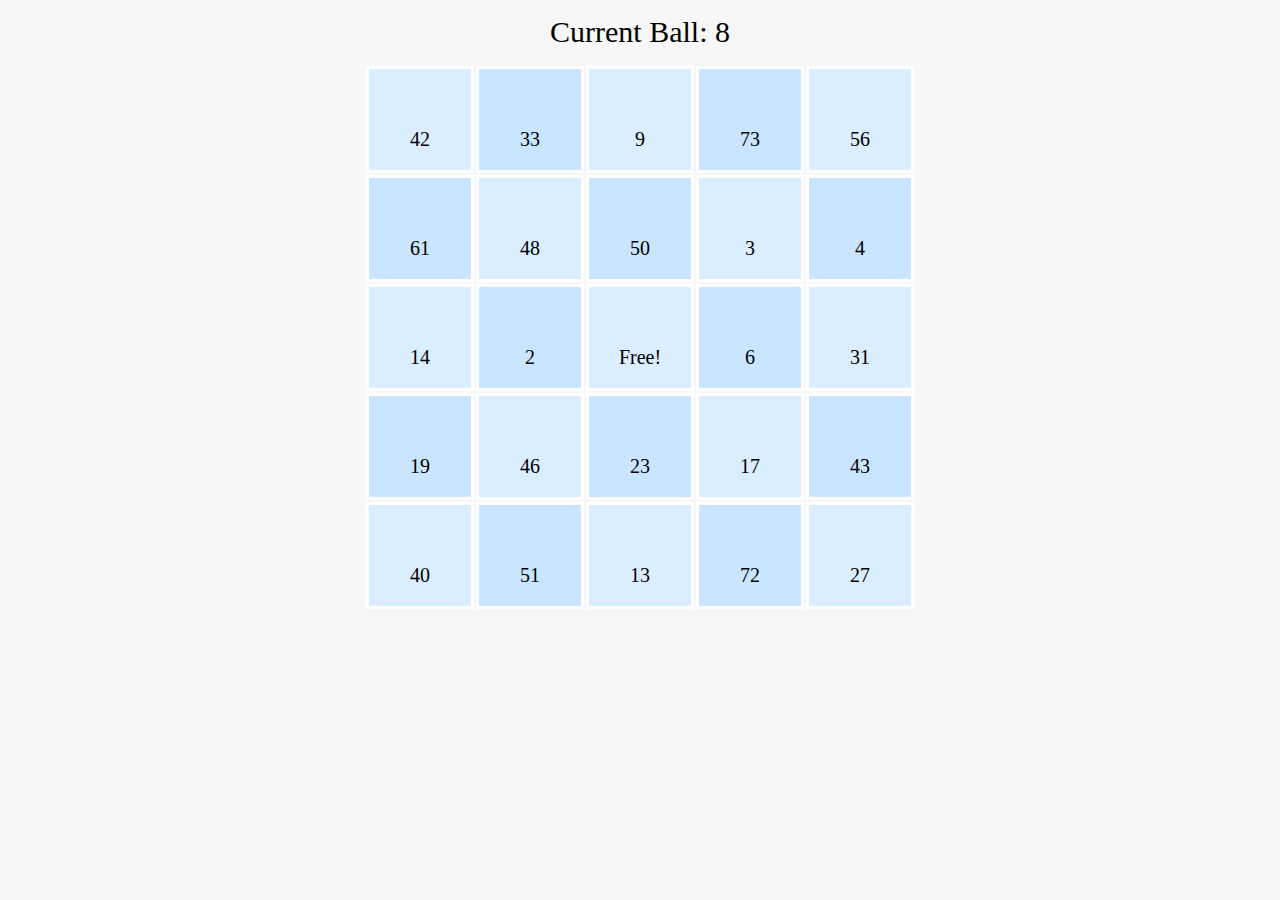
==== html/bingo.html @ e91d4c3d "object orienting" ====
<!DOCTYPE html>
<html>
<head>
	<title>Speed Bingo</title>

	<link rel="stylesheet" type="text/css" href="../css/reset.css">
	<link rel="stylesheet" type="text/css" href="../css/game-style.css">
</head>
<body>
	<div class="current-ball-label">Current Ball: <span id="current-ball"></span></div>
	<table>
	  <tr>
	    <td>d</td>
	    <td>s</td>
	    <td>f</td>
	    <td>s</td>
	    <td>f</td>
	  </tr>
	  <tr>
	    <td>d</td>
	    <td>s</td>
	    <td>f</td>
	    <td>s</td>
	    <td>f</td>
	  </tr>
	  <tr>
	    <td>d</td>
	    <td>s</td>
	    <td>Free!</td>
	    <td>s</td>
	    <td>f</td>
	  </tr>
	  <tr>
	    <td>d</td>
	    <td>s</td>
	    <td>f</td>
	    <td>s</td>
	    <td>f</td>
	  </tr>
	  <tr>
	    <td>d</td>
	    <td>s</td>
	    <td>f</td>
	    <td>s</td>
	    <td>f</td>
	  </tr>
	</table>
	<script type="text/javascript" src='../game-script.js'></script>
</body>
</html>
---- css/game-style.css ----
body {
	background-color: #f7f7f7;
}
header {

}
main {

}
td {
	width: 100px;
	height: 60px;
	border: 3px solid white;
	font-size: 20px;
	background-color: #bae3ff;
	text-align: center;
	padding-top: 40px;
}
h1 {
	padding-bottom: 100px;
}
table {
	margin: 0 auto;
}
.current-ball-label {
	font-size: 30px;
	text-align: center;
	margin: 15px 0;
}
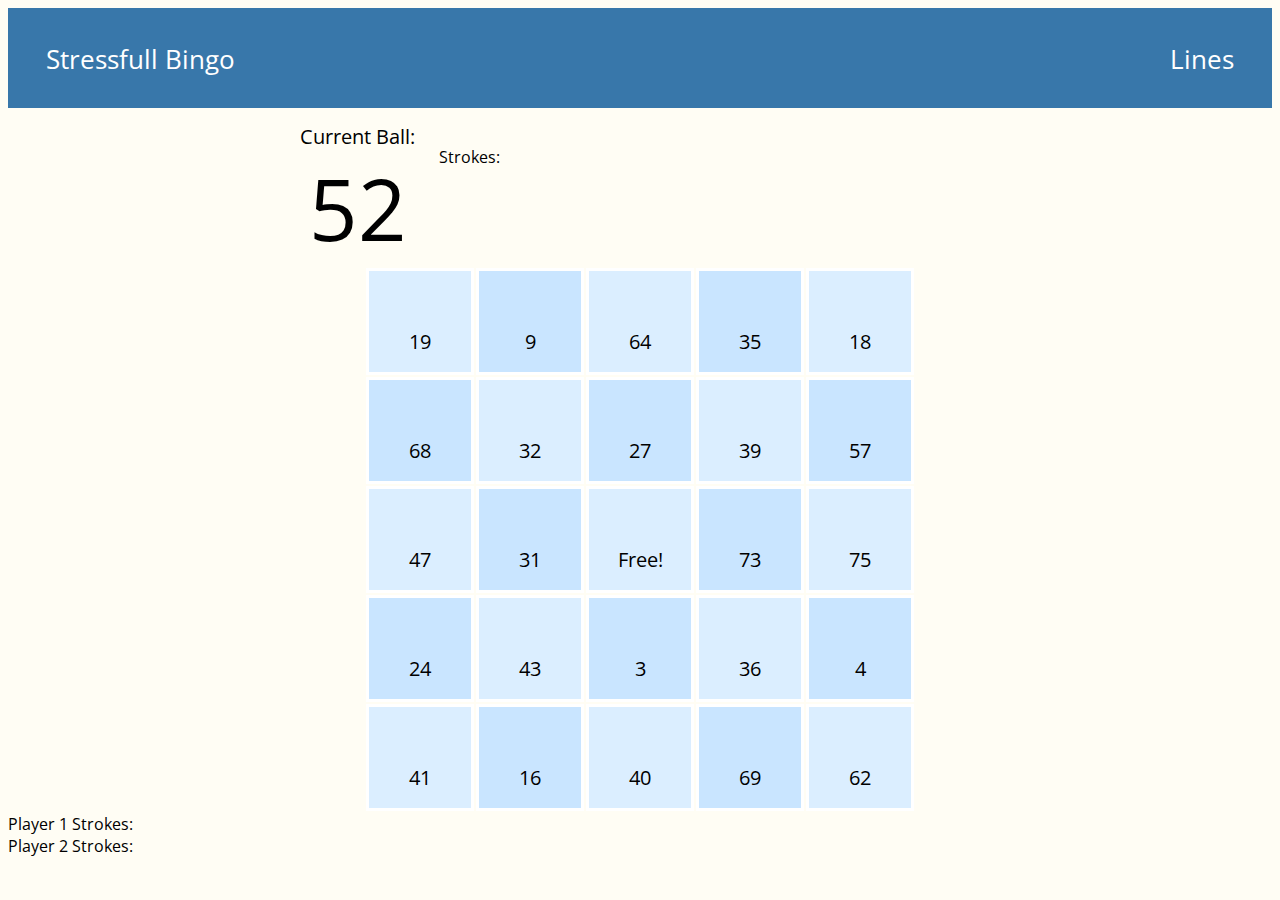
==== commit e2cb503d: "strokes div" ====
--- a/html/bingo.html
+++ b/html/bingo.html
@@ -2,12 +2,29 @@
 <html>
 <head>
 	<title>Speed Bingo</title>
+	<link href="https://fonts.googleapis.com/css?family=Open+Sans:400,800" rel="stylesheet">
 
 	<link rel="stylesheet" type="text/css" href="../css/reset.css">
 	<link rel="stylesheet" type="text/css" href="../css/game-style.css">
 </head>
 <body>
-	<div class="current-ball-label">Current Ball: <span id="current-ball"></span></div>
+	<header>
+		<img class="single-ball" src="../images/single-ball.png" alt="">
+		<div class="left">
+			Stressfull Bingo
+		</div>
+		<div class="right">
+			Lines
+		</div>
+	</header>
+	<div class="current-container">
+		<div class="current-ball-container">
+			<div class="current-ball-label">Current Ball: </div>
+			<div id="current-ball"></div>
+		</div>
+		<div class="current-strokes-container">Strokes: <span id="current-strokes"></span></div>
+	</div>
+
 	<table>
 	  <tr>
 	    <td>d</td>
@@ -45,6 +62,10 @@
 	    <td>f</td>
 	  </tr>
 	</table>
+	<div class="scores">
+		<div>Player 1 Strokes: <span id="player1Strokes"></span></div>
+		<div>Player 2 Strokes: <span id="player2Strokes"></span></div>
+	</div>
 	<script type="text/javascript" src='../game-script.js'></script>
 </body>
 </html>--- a/css/game-style.css
+++ b/css/game-style.css
@@ -1,8 +1,11 @@
 body {
-	background-color: #f7f7f7;
+	background-color: #fffdf4;
+	font-family: 'Open Sans', sans-serif;
 }
 header {
-
+	color: #ffffff;
+	background-color: #3877aa;
+	height: 100px;
 }
 main {
 
@@ -22,8 +25,49 @@
 table {
 	margin: 0 auto;
 }
+.left {
+	float: left;
+	position: relative;
+	top: 33px;
+	left: 38px;
+
+}
+.right {
+	float: right;
+	position: relative;
+	top: 33px;
+	right: 38px;
+}
+.left, .right {
+	display: block;
+	font-size: 26px;
+}
+.single-ball {
+	float: left;
+	height: 65px;
+	position: relative;
+	top: 17px;
+	left: 23px;
+}
+.current-container {
+	position: relative;
+	left: 292px;
+}
+.current-ball-container {
+	display: inline-block;
+}
+.current-strokes-container {
+	display: inline;
+	position: relative;
+	top: -78px;
+	left: 20px;
+}
 .current-ball-label {
-	font-size: 30px;
+	font-size: 20px;
 	text-align: center;
-	margin: 15px 0;
+	margin: 15px 0 0 0;
 }
+#current-ball {
+	font-size: 85px;
+	text-align: center;
+}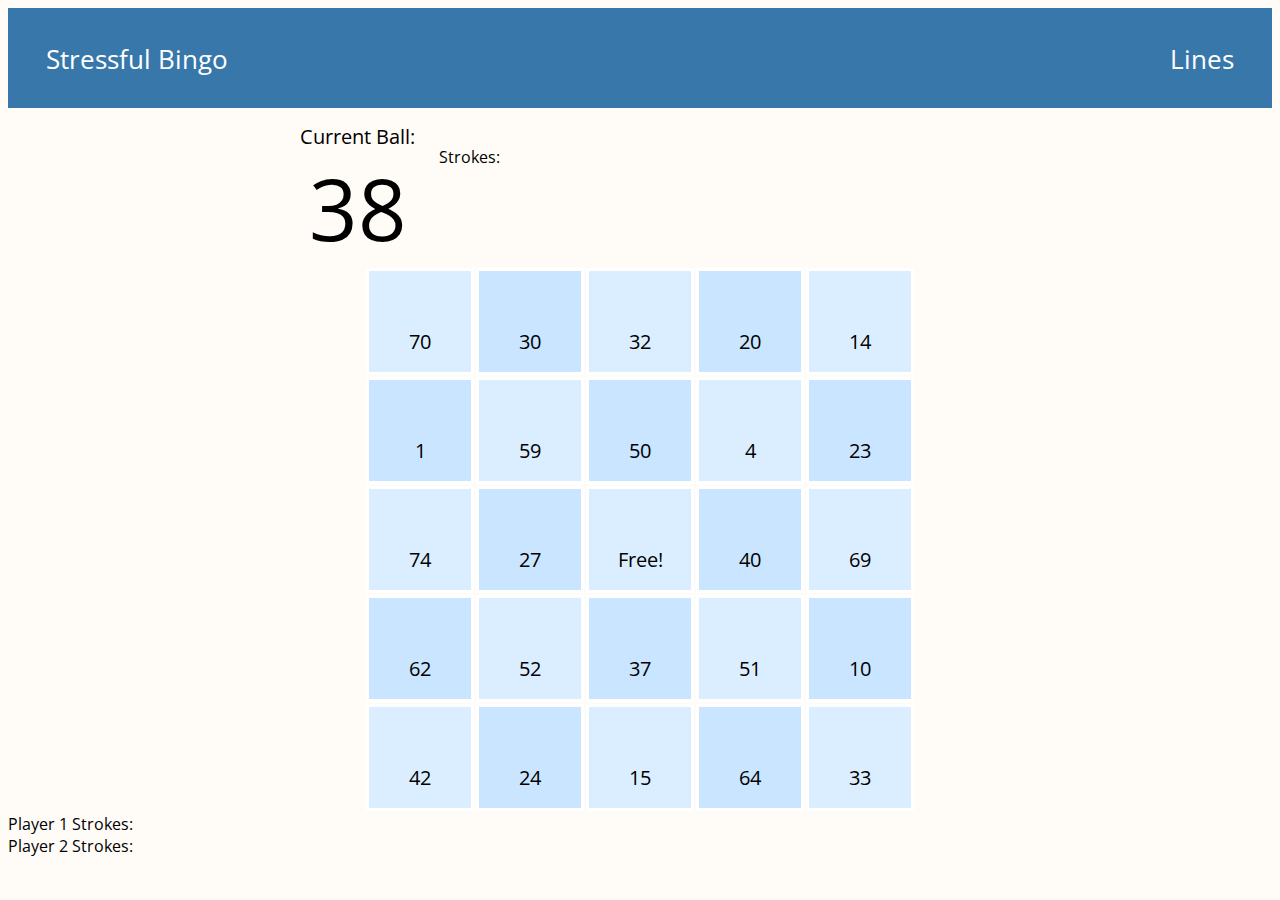
==== commit b953ed27: "minor" ====
--- a/html/bingo.html
+++ b/html/bingo.html
@@ -11,7 +11,7 @@
 	<header>
 		<img class="single-ball" src="../images/single-ball.png" alt="">
 		<div class="left">
-			Stressfull Bingo
+			Stressful Bingo
 		</div>
 		<div class="right">
 			Lines
--- a/css/game-style.css
+++ b/css/game-style.css
@@ -1,5 +1,5 @@
 body {
-	background-color: #fffdf4;
+	background-color: #fffbf7;
 	font-family: 'Open Sans', sans-serif;
 }
 header {
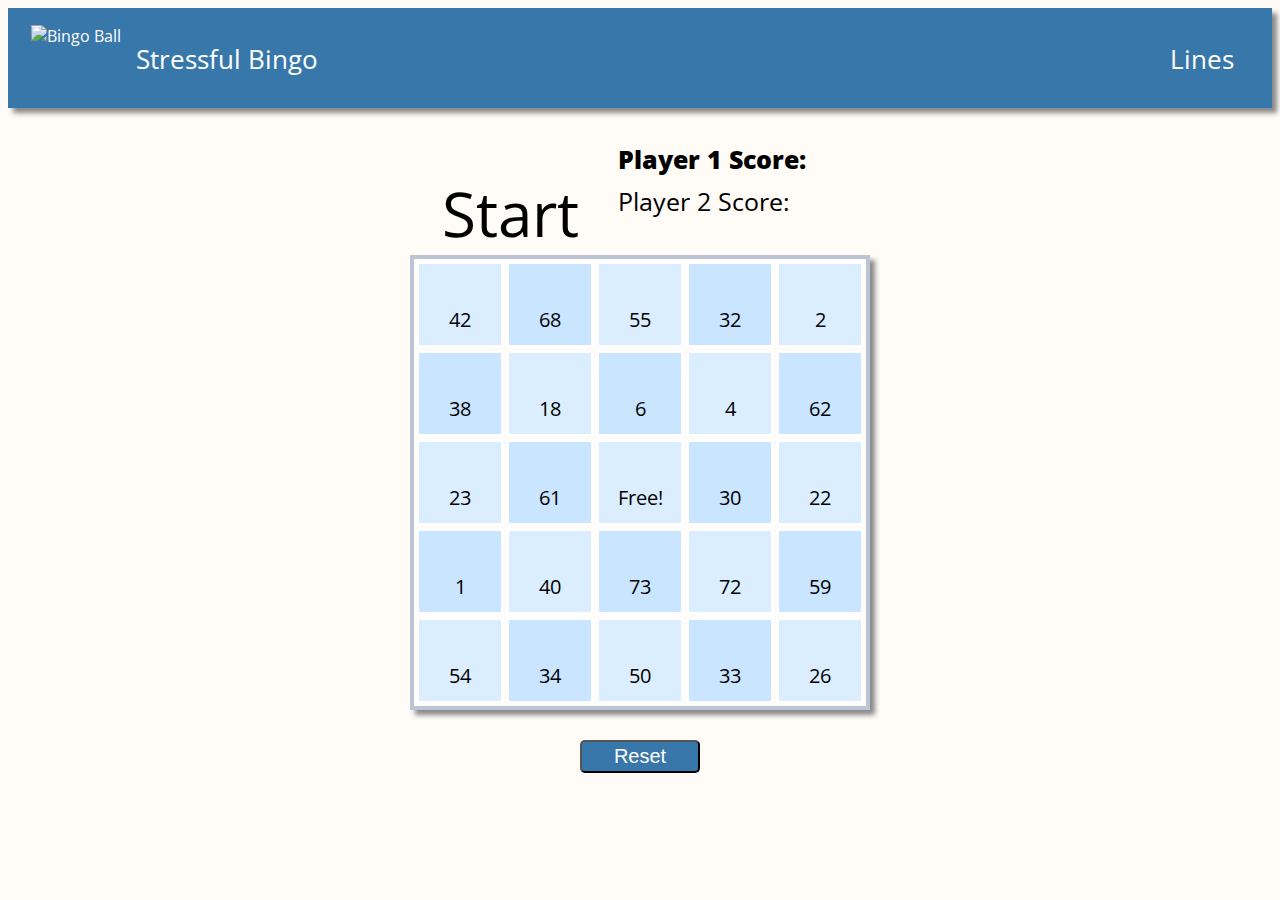
==== commit c9eede06: "animations" ====
--- a/html/bingo.html
+++ b/html/bingo.html
@@ -1,7 +1,7 @@
 <!DOCTYPE html>
 <html>
 <head>
-	<title>Speed Bingo</title>
+	<title>Stressful Bingo</title>
 	<link href="https://fonts.googleapis.com/css?family=Open+Sans:400,800" rel="stylesheet">
 
 	<link rel="stylesheet" type="text/css" href="../css/reset.css">
@@ -9,7 +9,7 @@
 </head>
 <body>
 	<header>
-		<img class="single-ball" src="../images/single-ball.png" alt="">
+		<img class="single-ball" src="../images/single-ball.png" alt="Bingo Ball">
 		<div class="left">
 			Stressful Bingo
 		</div>
@@ -18,11 +18,15 @@
 		</div>
 	</header>
 	<div class="current-container">
-		<div class="current-ball-container">
-			<div class="current-ball-label">Current Ball: </div>
-			<div id="current-ball"></div>
+		<div class="white-ball" id="white-ball">
+			<div id="current-ball">Start</div>
 		</div>
-		<div class="current-strokes-container">Strokes: <span id="current-strokes"></span></div>
+		<div class="scores">
+			<div id="player1Score">Player 1 Score: <span id="player1Strokes"></span>
+			</div>
+			<div id="player2Score">Player 2 Score: <span id="player2Strokes"></span>
+			</div>
+		</div>
 	</div>
 
 	<table>
@@ -62,10 +66,7 @@
 	    <td>f</td>
 	  </tr>
 	</table>
-	<div class="scores">
-		<div>Player 1 Strokes: <span id="player1Strokes"></span></div>
-		<div>Player 2 Strokes: <span id="player2Strokes"></span></div>
-	</div>
+	<button>Reset</button>
 	<script type="text/javascript" src='../game-script.js'></script>
 </body>
 </html>--- a/css/game-style.css
+++ b/css/game-style.css
@@ -6,24 +6,38 @@
 	color: #ffffff;
 	background-color: #3877aa;
 	height: 100px;
+		box-shadow: 5px 5px 5px #888888;
 }
 main {
 
 }
 td {
-	width: 100px;
-	height: 60px;
+	width: 80px;
+	height: 50px;
 	border: 3px solid white;
 	font-size: 20px;
 	background-color: #bae3ff;
 	text-align: center;
-	padding-top: 40px;
+	padding-top: 30px;
 }
 h1 {
 	padding-bottom: 100px;
 }
 table {
+	border: thin solid red;
 	margin: 0 auto;
+	box-shadow: 5px 5px 5px #888888;
+	    border: 4px solid #bcc5d6;
+}
+button {
+	border-radius: 5px;
+	background-color: #3877aa;
+	color: white;
+	display: block;
+	width: 120px;
+	margin: 30px auto;
+	font-size: 20px;
+	padding: 3px 12px;
 }
 .left {
 	float: left;
@@ -50,24 +64,71 @@
 	left: 23px;
 }
 .current-container {
-	position: relative;
-	left: 292px;
-}
-.current-ball-container {
-	display: inline-block;
+	width: 400px;
+	margin: 0 auto;
 }
 .current-strokes-container {
 	display: inline;
-	position: relative;
-	top: -78px;
-	left: 20px;
 }
 .current-ball-label {
 	font-size: 20px;
 	text-align: center;
 	margin: 15px 0 0 0;
 }
+.white-ball {
+	background-image: url(../images/white-ball.png);
+	width: 140px;
+	height: 140px;
+	background-size: cover;
+	display: inline-block;
+	position: relative;
+    top: 21px;
+   	transition: .2s;
+}
+.white-ball-bounce {
+	background-image: url(../images/white-ball.png);
+	width: 140px;
+	height: 140px;
+	background-size: cover;
+	display: inline-block;
+	position: relative;
+    top: 11px;
+	transition: 2s;
+}
+.scores {
+	display: inline-block;
+	position: relative;
+	left: 30px;
+	top: 30px;
+}
 #current-ball {
-	font-size: 85px;
+
+	font-size: 62px;
 	text-align: center;
+	position: relative;
+	top: 35px;
+
+}
+	@keyframes bounce {
+		0% {
+			position: relative;
+			top: 0px;
+		}
+		50% {
+			position: relative;
+			top: -120px;
+		}
+		100% {
+			position: initial;
+			top: 0px;
+		}
+	}
+#player1Score {
+	padding: 4px;
+    font-size: 25px;
+    font-weight: 800;
+}
+#player2Score {
+	padding: 4px;
+    font-size: 25px;
 }